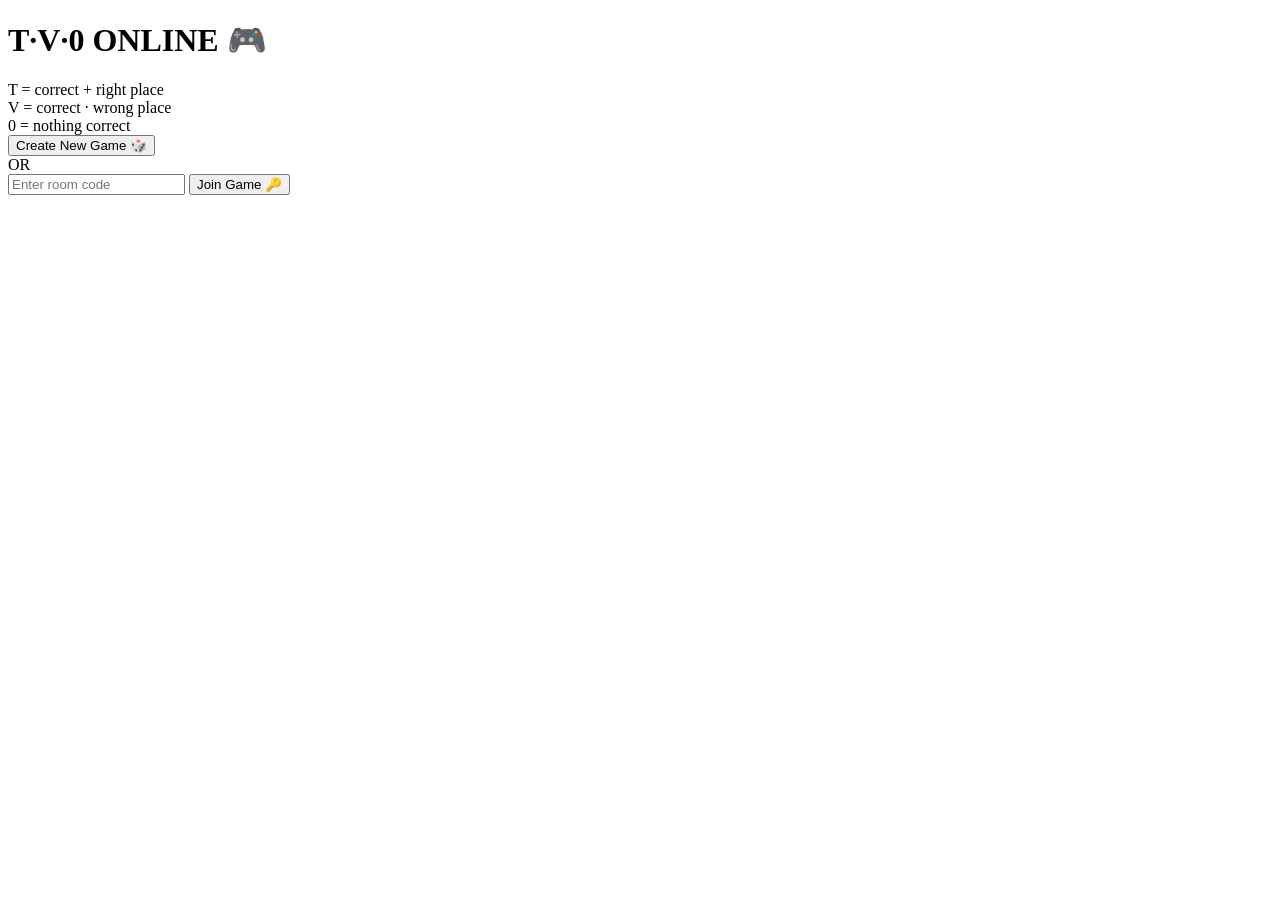
==== public/index.html @ e563bd6e "Describe what you changed, e.g., 'Fixed feedback display order'" ====
<!DOCTYPE html>
<html lang="en">
<head>
    <meta charset="UTF-8">
    <meta name="viewport" content="width=device-width, initial-scale=1.0, maximum-scale=1.0, user-scalable=no">
    <title>Taureau Vache</title>
    <link rel="icon" href="./images/logo.png" type="image/x-icon">
    <link rel="stylesheet" href="style.css">
</head>
<body>
    <div class="landing-page" id="landingPage">
        <h1>T·V·0 ONLINE 🎮</h1>
        <div class="badge-row">
            <div class="badge"><span class="tt">T</span> = correct + right place</div>
            <div class="badge"><span class="vv">V</span> = correct · wrong place</div>
            <div class="badge"><span class="z0">0</span> = nothing correct</div>
        </div>
        
        <div class="landing-buttons">
            <button id="createRoomBtn">Create New Game 🎲</button>
            <div class="or-divider">OR</div>
            <div class="join-section">
                <input type="text" id="roomCodeInput" placeholder="Enter room code" maxlength="6">
                <button id="joinRoomBtn">Join Game 🔑</button>
            </div>
        </div>
        
        <div id="landingError" class="error-message"></div>
    </div>

    <div class="game-page" id="gamePage" style="display: none;">
        <div class="game-wrapper">
            <div class="game-container">
                <div class="game-header">
                    <h1>VS FRIEND ⚔️</h1>
                    <div class="room-info" id="roomInfo"></div>
                    <div class="player-indicator" id="playerIndicator">Player <span id="playerNumber">1</span></div>
                </div>

                <!-- Secret Banner - Always visible at the top -->
                <div class="secret-banner" id="secretBanner" style="display: none;">
                    <div class="secret-label">🤫 Your secret:</div>
                    <div class="secret-number" id="mySecretDisplay">———</div>
                </div>

                <div class="badge-row">
                    <div class="badge"><span class="tt">T</span> = right place</div>
                    <div class="badge"><span class="vv">V</span> = wrong place</div>
                    <div class="badge"><span class="z0">0</span> = none correct</div>
                </div>

                <div id="secretSetup" class="secret-setup">
                    <h3>🔐 Set your secret number</h3>
                    <p>(3 digits, no leading zero, all unique)</p>
                    <div class="input-area">
                        <input type="text" id="secretInput" class="secret-input" placeholder="123" maxlength="3">
                        <button id="setSecretBtn">set</button>
                    </div>
                    <div id="secretError" class="error-message"></div>
                </div>

                <div id="gameArea" style="display: none; height: 100%; display: flex; flex-direction: column;">
                    <div class="turn-indicator" id="turnIndicator">Waiting for game to start...</div>

                    <div class="history-row">
                        <div class="panel">
                            <h2>🎯 My guesses</h2>
                            <div class="history-list" id="myGuesses"></div>
                        </div>
                        <div class="panel">
                            <h2>👤 Opponent's guesses</h2>
                            <div class="history-list" id="opponentGuesses"></div>
                        </div>
                    </div>

                    <!-- Guess Area -->
                    <div class="guess-section">
                        <div class="turn-message" id="turnMessage"></div>
                        <div class="input-area">
                            <input type="text" id="guessInput" class="guess-input" placeholder="123" maxlength="3" disabled>
                            <button id="guessBtn" disabled>guess</button>
                        </div>
                    </div>

                    <div id="gameError" class="error-message"></div>
                </div>
            </div>

            <div class="eliminator-panel">
                <h3>❌ digit eliminator</h3>
                <p>click digits NOT in opponent's secret</p>
                <div class="digit-grid" id="digitGrid"></div>
                <div class="eliminator-status">
                    <span id="eliminatedCount">0</span> digits eliminated
                </div>
                <button id="resetEliminatorBtn">reset</button>
            </div>
        </div>
    </div>

    <script src="/socket.io/socket.io.js"></script>
    <script src="game.js"></script>
</body>
</html>
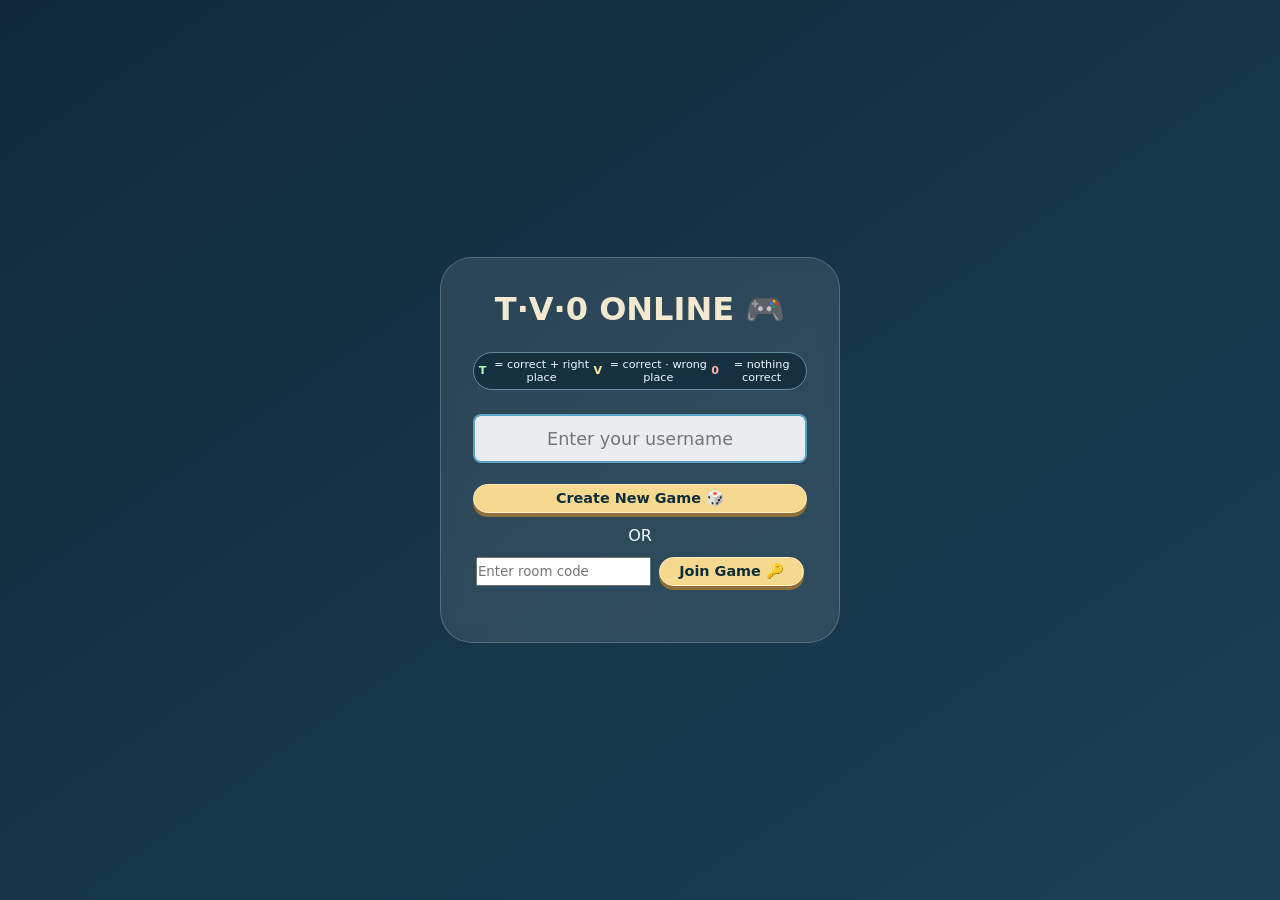
==== commit b58cd522: "feat: implement client-side game logic and UI for multiplayer number guessing" ====
--- a/public/index.html
+++ b/public/index.html
@@ -17,6 +17,7 @@
         </div>
         
         <div class="landing-buttons">
+            <input type="text" id="usernameInput" class="username-input" placeholder="Enter your username" maxlength="15">
             <button id="createRoomBtn">Create New Game 🎲</button>
             <div class="or-divider">OR</div>
             <div class="join-section">
@@ -32,9 +33,13 @@
         <div class="game-wrapper">
             <div class="game-container">
                 <div class="game-header">
-                    <h1>VS FRIEND ⚔️</h1>
+                    <div class="scoreboard-title">T·V·0</div>
                     <div class="room-info" id="roomInfo"></div>
-                    <div class="player-indicator" id="playerIndicator">Player <span id="playerNumber">1</span></div>
+                    <div class="scoreboard" id="scoreboard">
+                        <span id="player1Name" class="player-name">Player 1</span> (<span id="player1Score">0</span>)
+                        <span class="score-divider">-</span>
+                        <span id="player2Name" class="player-name">Player 2</span> (<span id="player2Score">0</span>)
+                    </div>
                 </div>
 
                 <!-- Secret Banner - Always visible at the top -->
@@ -76,9 +81,12 @@
                     <!-- Guess Area -->
                     <div class="guess-section">
                         <div class="turn-message" id="turnMessage"></div>
-                        <div class="input-area">
+                        <div class="input-area" id="guessInputArea">
                             <input type="text" id="guessInput" class="guess-input" placeholder="123" maxlength="3" disabled>
                             <button id="guessBtn" disabled>guess</button>
+                        </div>
+                        <div id="nextRoundArea" style="display: none; text-align: center;">
+                            <button id="nextRoundBtn">Next Round ⏭️</button>
                         </div>
                     </div>
 
@@ -98,6 +106,14 @@
         </div>
     </div>
 
+    <div id="winnerOverlay" class="winner-overlay" style="display: none;">
+        <div class="winner-content">
+            <h1 id="winnerText">Player Wins! 🏆</h1>
+            <p>First to reach 5 points</p>
+            <button id="playAgainBtn">Play Again</button>
+        </div>
+    </div>
+
     <script src="/socket.io/socket.io.js"></script>
     <script src="game.js"></script>
 </body>
--- a/public/style.css
+++ b/public/style.css
@@ -0,0 +1,530 @@
+* {
+    box-sizing: border-box;
+    margin: 0;
+    padding: 0;
+    font-family: 'Segoe UI', Roboto, system-ui, sans-serif;
+}
+
+body {
+    background: linear-gradient(145deg, #102a3c 0%, #1b3f54 100%);
+    min-height: 100vh;
+    display: flex;
+    justify-content: center;
+    align-items: center;
+    padding: 0.5rem;
+    overflow: hidden;
+}
+
+/* Landing Page */
+.landing-page {
+    background: rgba(255, 255, 255, 0.1);
+    backdrop-filter: blur(8px);
+    border-radius: 2rem;
+    padding: 2rem;
+    max-width: 400px;
+    width: 100%;
+    text-align: center;
+    border: 1px solid rgba(255,255,255,0.2);
+    color: #ecf9ff;
+}
+
+.landing-page h1 {
+    font-size: 2rem;
+    color: #f2e9d0;
+    margin-bottom: 1.5rem;
+}
+
+.landing-buttons {
+    display: flex;
+    flex-direction: column;
+    gap: 0.8rem;
+    margin-top: 1.5rem;
+}
+
+.join-section {
+    display: flex;
+    gap: 0.5rem;
+    justify-content: center;
+}
+
+/* Game Page - Single Screen Layout */
+.game-wrapper {
+    display: flex;
+    gap: 0.8rem;
+    max-width: 1000px;
+    width: 100%;
+    height: 98vh;
+    max-height: 800px;
+}
+
+.game-container {
+    background: rgba(255, 255, 255, 0.1);
+    backdrop-filter: blur(8px);
+    border-radius: 1.5rem;
+    padding: 1rem;
+    flex: 2;
+    border: 1px solid rgba(255,255,255,0.2);
+    display: flex;
+    flex-direction: column;
+    color: #ecf9ff;
+    height: 100%;
+}
+
+.game-header {
+    display: flex;
+    justify-content: space-between;
+    align-items: center;
+    margin-bottom: 0.5rem;
+    flex-wrap: wrap;
+    gap: 0.3rem;
+}
+
+.game-header h1 {
+    font-size: 1.3rem;
+    color: #f2e9d0;
+}
+
+.room-info, .player-indicator {
+    background: #0c2635;
+    padding: 0.3rem 0.8rem;
+    border-radius: 40px;
+    font-size: 0.8rem;
+    border: 1px solid #4b8ba5;
+}
+
+.player-indicator {
+    background: #1f5a4b;
+}
+
+/* Badge Row */
+.badge-row {
+    display: flex;
+    justify-content: space-around;
+    background: #0c2635b0;
+    border-radius: 2rem;
+    padding: 0.3rem;
+    margin-bottom: 0.5rem;
+    border: 1px solid #638a9f;
+    font-size: 0.7rem;
+}
+
+.badge {
+    display: flex;
+    align-items: center;
+    gap: 0.2rem;
+}
+
+.tt { color: #b3ffb0; font-weight: 700; }
+.vv { color: #ffe69b; font-weight: 700; }
+.z0 { color: #ffb0b0; font-weight: 700; }
+
+/* Secret Banner */
+.secret-banner {
+    background: #0a2a38;
+    border: 2px solid #f5cf8c;
+    border-radius: 3rem;
+    padding: 0.3rem 1rem;
+    margin-bottom: 0.5rem;
+    display: flex;
+    align-items: center;
+    justify-content: center;
+    gap: 0.5rem;
+    flex-wrap: wrap;
+    box-shadow: 0 4px 0 #1e4f62;
+}
+
+.secret-label {
+    font-size: 0.9rem;
+}
+
+.secret-number {
+    font-family: 'Courier New', monospace;
+    font-size: 1.5rem;
+    font-weight: 800;
+    background: #153e50;
+    padding: 0.1rem 1.5rem;
+    border-radius: 3rem;
+    letter-spacing: 4px;
+    color: #ffeab3;
+    border: 2px solid #9ecfeb;
+}
+
+/* Secret Setup */
+.secret-setup {
+    background: #0d3343;
+    border-radius: 2rem;
+    padding: 1rem;
+    text-align: center;
+    margin-bottom: 0.5rem;
+    border: 2px solid #3b87a3;
+}
+
+.secret-setup h3 {
+    color: #f5d98f;
+    margin-bottom: 0.3rem;
+    font-size: 1rem;
+}
+
+.secret-setup p {
+    font-size: 0.8rem;
+    margin-bottom: 0.5rem;
+}
+
+.secret-input {
+    background: #1b4757;
+    border: none;
+    border-bottom: 3px solid #5ba3c0;
+    font-size: 1.5rem;
+    width: 100px;
+    text-align: center;
+    color: #ddf2fd;
+    border-radius: 30px 30px 10px 10px;
+    padding: 0.2rem;
+    margin-right: 0.5rem;
+}
+
+/* Turn Indicator */
+.turn-indicator {
+    background: #0c3647;
+    border-radius: 2rem;
+    padding: 0.4rem;
+    text-align: center;
+    margin-bottom: 0.5rem;
+    font-size: 0.9rem;
+    border: 1px solid #4f95b0;
+}
+
+/* History Panels - Scrollable Area */
+.history-row {
+    display: flex;
+    gap: 0.5rem;
+    margin-bottom: 0.5rem;
+    flex: 1;
+    min-height: 0; /* Important for flex child scrolling */
+}
+
+.panel {
+    flex: 1;
+    background: #0f3546f0;
+    border-radius: 1.2rem;
+    padding: 0.5rem;
+    border: 1px solid #3d8aa8;
+    display: flex;
+    flex-direction: column;
+    min-height: 0; /* Important for flex child scrolling */
+}
+
+.panel h2 {
+    font-size: 0.8rem;
+    color: #d2ebff;
+    border-left: 3px solid #f5d98f;
+    padding-left: 0.5rem;
+    margin-bottom: 0.3rem;
+    flex-shrink: 0;
+}
+
+.history-list {
+    background: #0b2d3c;
+    border-radius: 1rem;
+    padding: 0.3rem;
+    overflow-y: auto;
+    flex: 1;
+    min-height: 0; /* Important for scrolling */
+    max-height: 250px;
+}
+
+/* Scrollbar styling */
+.history-list::-webkit-scrollbar {
+    width: 4px;
+}
+
+.history-list::-webkit-scrollbar-track {
+    background: #1d3f4e;
+    border-radius: 10px;
+}
+
+.history-list::-webkit-scrollbar-thumb {
+    background: #7ab3cc;
+    border-radius: 10px;
+}
+
+.guess-row {
+    display: flex;
+    align-items: center;
+    background: #1e3b48;
+    margin: 0.2rem 0;
+    padding: 0.2rem 0.5rem;
+    border-radius: 2rem;
+    font-size: 0.9rem;
+    border: 1px solid #47758b;
+    flex-shrink: 0;
+}
+
+.guess-number {
+    font-family: 'Courier New', monospace;
+    font-weight: 700;
+    background: #0b262f;
+    padding: 0.1rem 0.6rem;
+    border-radius: 2rem;
+    margin-right: 0.5rem;
+    font-size: 0.8rem;
+}
+
+.guess-feedback {
+    margin-left: auto;
+    font-size: 1.1rem;
+    letter-spacing: 3px;
+}
+
+.feedback-t { color: #a3f0a3; }
+.feedback-v { color: #ffdb8e; }
+.feedback-0 { color: #ffa2a2; }
+
+/* Guess Section */
+.guess-section {
+    background: #0f3d50;
+    border-radius: 2rem;
+    padding: 0.5rem;
+    margin-top: 0.3rem;
+    flex-shrink: 0;
+}
+
+.turn-message {
+    text-align: center;
+    color: #ffecb3;
+    margin-bottom: 0.3rem;
+    font-size: 0.8rem;
+}
+
+.input-area {
+    display: flex;
+    gap: 0.5rem;
+    justify-content: center;
+    flex-wrap: wrap;
+}
+
+.guess-input {
+    background: #1b4757;
+    border: none;
+    border-bottom: 3px solid #5ba3c0;
+    font-size: 1.5rem;
+    width: 100px;
+    text-align: center;
+    color: #ddf2fd;
+    border-radius: 30px 30px 10px 10px;
+    padding: 0.2rem;
+}
+
+button {
+    background: #f5d98f;
+    border: none;
+    padding: 0.3rem 1.2rem;
+    border-radius: 3rem;
+    font-size: 0.9rem;
+    font-weight: 600;
+    color: #102d3a;
+    cursor: pointer;
+    box-shadow: 0 4px 0 #8f6f3b;
+    transition: 0.07s;
+    border: 1px solid #ffeec2;
+}
+
+button:hover:not(:disabled) {
+    transform: translateY(-2px);
+    box-shadow: 0 6px 0 #8f6f3b;
+}
+
+button:active:not(:disabled) {
+    transform: translateY(2px);
+    box-shadow: 0 2px 0 #8f6f3b;
+}
+
+button:disabled {
+    opacity: 0.5;
+    cursor: not-allowed;
+}
+
+/* Eliminator Panel */
+.eliminator-panel {
+    background: rgba(12, 40, 55, 0.95);
+    backdrop-filter: blur(8px);
+    border-radius: 1.5rem;
+    padding: 1rem;
+    flex: 1;
+    min-width: 180px;
+    border: 1px solid #4b8ba5;
+    color: #ecf9ff;
+    display: flex;
+    flex-direction: column;
+    height: 100%;
+}
+
+.eliminator-panel h3 {
+    text-align: center;
+    color: #f5d98f;
+    margin-bottom: 0.3rem;
+    font-size: 1rem;
+}
+
+.eliminator-panel p {
+    font-size: 0.7rem;
+    text-align: center;
+    color: #b0d0e0;
+    margin-bottom: 0.5rem;
+}
+
+.digit-grid {
+    display: flex;
+    flex-wrap: wrap;
+    justify-content: center;
+    gap: 0.3rem;
+    margin: 0.5rem 0;
+}
+
+.digit-btn {
+    width: 35px;
+    height: 35px;
+    border-radius: 50%;
+    background: #1d5068;
+    border: 2px solid #7ab3cc;
+    color: white;
+    font-size: 1.2rem;
+    font-weight: 700;
+    cursor: pointer;
+    box-shadow: 0 4px 0 #0f3647;
+    display: flex;
+    align-items: center;
+    justify-content: center;
+}
+
+.digit-btn.eliminated {
+    background: #4a2f2f;
+    border-color: #b57c7c;
+    color: #a09b9b;
+    text-decoration: line-through;
+    box-shadow: 0 2px 0 #3d1e1e;
+    cursor: not-allowed;
+    opacity: 0.6;
+    transform: translateY(2px);
+}
+
+.digit-btn:not(.eliminated):hover {
+    transform: translateY(-2px);
+    box-shadow: 0 6px 0 #0f3647;
+}
+
+.eliminator-status {
+    background: #0d3141;
+    border-radius: 2rem;
+    padding: 0.3rem;
+    text-align: center;
+    margin-top: auto;
+    border: 1px solid #569bb8;
+    font-size: 0.8rem;
+    margin-bottom: 0.5rem;
+}
+
+.error-message {
+    color: #ffbaba;
+    text-align: center;
+    margin-top: 0.3rem;
+    min-height: 1.2rem;
+    font-size: 0.8rem;
+}
+
+#resetEliminatorBtn {
+    margin-top: 0.3rem;
+    background: #66879b;
+    box-shadow: 0 3px 0 #3a5663;
+    padding: 0.3rem;
+    font-size: 0.8rem;
+}
+
+/* Username input */
+.username-input {
+    background: rgba(255, 255, 255, 0.9);
+    border: 2px solid #5ba3c0;
+    border-radius: 8px;
+    padding: 0.8rem;
+    font-size: 1.1rem;
+    text-align: center;
+    color: #0b2d3c;
+    margin-bottom: 0.5rem;
+    width: 100%;
+}
+
+/* Scoreboard */
+.scoreboard-title {
+    font-size: 1.3rem;
+    font-weight: bold;
+    color: #f2e9d0;
+}
+
+.scoreboard {
+    background: #1f5a4b;
+    padding: 0.4rem 1rem;
+    border-radius: 40px;
+    font-size: 0.9rem;
+    border: 1px solid #4b8ba5;
+    display: flex;
+    align-items: center;
+    gap: 0.5rem;
+    font-weight: 600;
+}
+
+.player-name {
+    color: #f5d98f;
+}
+
+.score-divider {
+    color: #a0c4d6;
+    margin: 0 0.3rem;
+}
+
+/* Winner Overlay */
+.winner-overlay {
+    position: fixed;
+    top: 0;
+    left: 0;
+    width: 100%;
+    height: 100%;
+    background: rgba(10, 42, 56, 0.95);
+    backdrop-filter: blur(10px);
+    z-index: 1000;
+    display: flex;
+    justify-content: center;
+    align-items: center;
+}
+
+.winner-content {
+    background: linear-gradient(135deg, #1b4757, #102a3c);
+    padding: 3rem;
+    border-radius: 2rem;
+    border: 2px solid #f5d98f;
+    text-align: center;
+    box-shadow: 0 10px 30px rgba(0,0,0,0.5);
+    animation: popIn 0.5s cubic-bezier(0.175, 0.885, 0.32, 1.275);
+}
+
+.winner-content h1 {
+    font-size: 2.5rem;
+    color: #f5d98f;
+    margin-bottom: 1rem;
+    text-shadow: 0 2px 4px rgba(0,0,0,0.3);
+}
+
+.winner-content p {
+    color: #ddf2fd;
+    font-size: 1.2rem;
+    margin-bottom: 2rem;
+}
+
+.winner-content button {
+    font-size: 1.2rem;
+    padding: 0.8rem 2rem;
+}
+
+@keyframes popIn {
+    0% { transform: scale(0.8); opacity: 0; }
+    100% { transform: scale(1); opacity: 1; }
+}
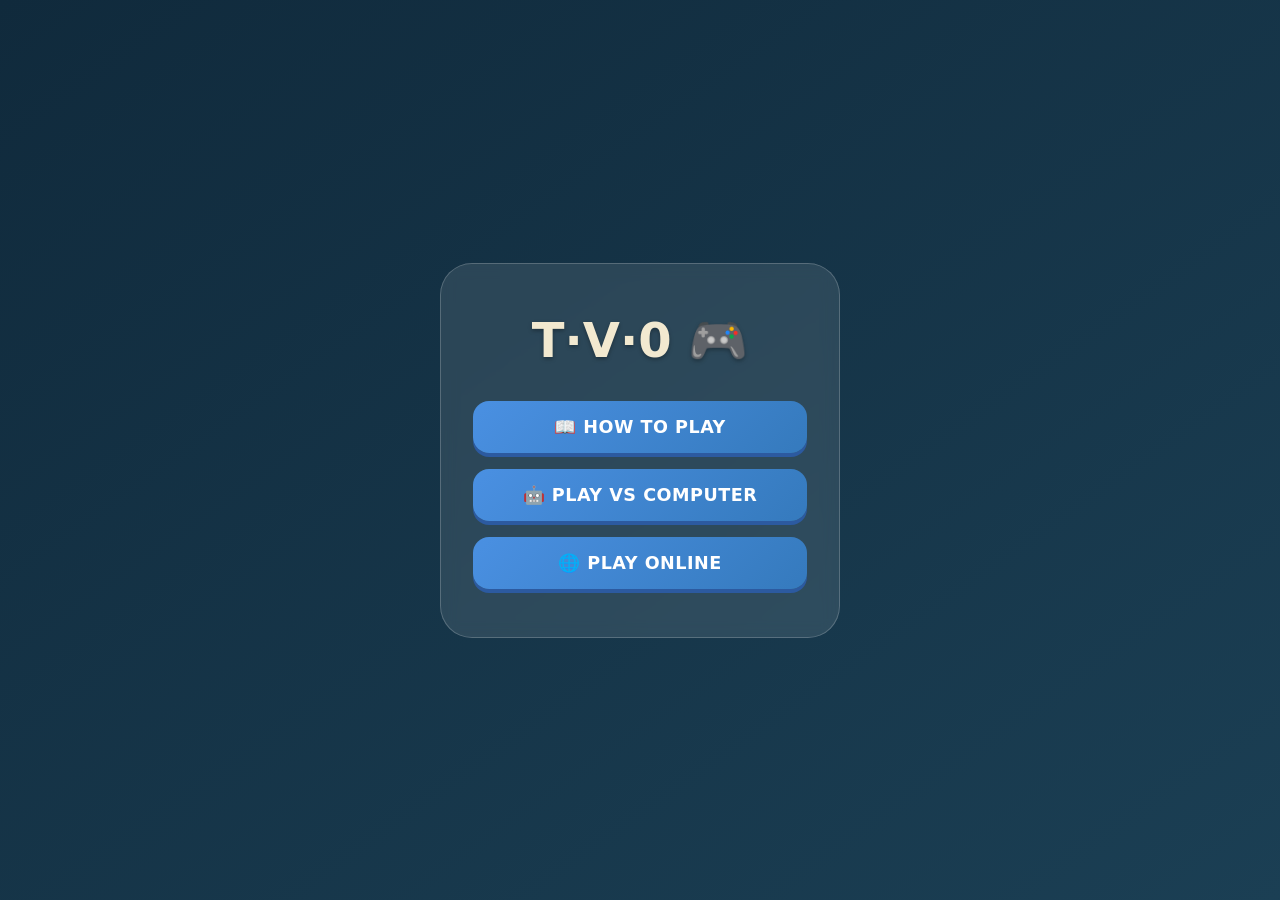
==== commit 1c6d7d3a: "feat: implement core game logic and UI for single-player and online modes" ====
--- a/public/index.html
+++ b/public/index.html
@@ -8,13 +8,34 @@
     <link rel="stylesheet" href="style.css">
 </head>
 <body>
-    <div class="landing-page" id="landingPage">
-        <h1>T·V·0 ONLINE 🎮</h1>
-        <div class="badge-row">
-            <div class="badge"><span class="tt">T</span> = correct + right place</div>
-            <div class="badge"><span class="vv">V</span> = correct · wrong place</div>
-            <div class="badge"><span class="z0">0</span> = nothing correct</div>
+    <!-- Home Page -->
+    <div class="home-page" id="homePage">
+        <h1>T·V·0 🎮</h1>
+        <div class="home-buttons">
+            <button id="howToPlayBtn" class="home-btn primary-btn">📖 How to Play</button>
+            <button id="playComputerBtn" class="home-btn primary-btn">🤖 Play vs Computer</button>
+            <button id="playOnlineBtn" class="home-btn primary-btn">🌐 Play Online</button>
         </div>
+    </div>
+
+    <!-- Instructions Modal -->
+    <div id="instructionsModal" class="modal-overlay" style="display: none;">
+        <div class="modal-content">
+            <h2>How to Play T·V·0</h2>
+            <p>Guess the opponent's secret 3-digit number. The number has <strong>no leading zero</strong> and <strong>all digits are unique</strong>.</p>
+            <div class="badge-row modal-badges">
+                <div class="badge"><span class="tt">T</span> = right digit, right place</div>
+                <div class="badge"><span class="vv">V</span> = right digit, wrong place</div>
+                <div class="badge"><span class="z0">0</span> = none of the digits are correct</div>
+            </div>
+            <p>Use the digit eliminator to keep track of digits you know are not in the secret.</p>
+            <button id="closeInstructionsBtn" class="close-btn">Got it! 👍</button>
+        </div>
+    </div>
+
+    <div class="landing-page" id="landingPage" style="display: none;">
+        <button id="backToHomeBtn" class="back-btn">← Back to Home</button>
+        <h1>T·V·0 ONLINE 🌐</h1>
         
         <div class="landing-buttons">
             <input type="text" id="usernameInput" class="username-input" placeholder="Enter your username" maxlength="15">
@@ -33,16 +54,25 @@
         <div class="game-wrapper">
             <div class="game-container">
                 <div class="game-header">
+                    <button id="quitGameBtn" class="quit-btn" title="Quit to Home">🚪</button>
                     <div class="scoreboard-title">T·V·0</div>
                     <div class="room-info" id="roomInfo"></div>
                     <div class="scoreboard" id="scoreboard">
-                        <span id="player1Name" class="player-name">Player 1</span> (<span id="player1Score">0</span>)
+                        <div class="player-container" id="p1Container">
+                            <img id="player1Avatar" class="avatar" src="" style="display: none;" />
+                            <span id="player1Name" class="player-name">Player 1</span> (<span id="player1Score">0</span>)
+                            <div id="player1Thinking" class="thinking-emote" style="display:none;">💬</div>
+                        </div>
                         <span class="score-divider">-</span>
-                        <span id="player2Name" class="player-name">Player 2</span> (<span id="player2Score">0</span>)
+                        <div class="player-container" id="p2Container">
+                            <span id="player2Name" class="player-name">Player 2</span> (<span id="player2Score">0</span>)
+                            <img id="player2Avatar" class="avatar" src="" style="display: none; margin-left: 5px; margin-right: 0;" />
+                            <div id="player2Thinking" class="thinking-emote" style="display:none;">💬</div>
+                        </div>
                     </div>
                 </div>
 
-                <!-- Secret Banner - Always visible at the top -->
+                <!-- Secret Banner -->
                 <div class="secret-banner" id="secretBanner" style="display: none;">
                     <div class="secret-label">🤫 Your secret:</div>
                     <div class="secret-number" id="mySecretDisplay">———</div>
@@ -66,13 +96,17 @@
 
                 <div id="gameArea" style="display: none; height: 100%; display: flex; flex-direction: column;">
                     <div class="turn-indicator" id="turnIndicator">Waiting for game to start...</div>
+                    
+                    <div class="timer-wrapper" id="timerWrapper" style="display: none;">
+                        <div class="timer-bar" id="timerBar"></div>
+                    </div>
 
                     <div class="history-row">
                         <div class="panel">
                             <h2>🎯 My guesses</h2>
                             <div class="history-list" id="myGuesses"></div>
                         </div>
-                        <div class="panel">
+                        <div class="panel" id="opponentGuessesPanel">
                             <h2>👤 Opponent's guesses</h2>
                             <div class="history-list" id="opponentGuesses"></div>
                         </div>
--- a/public/style.css
+++ b/public/style.css
@@ -15,6 +15,142 @@
     overflow: hidden;
 }
 
+/* Home Page */
+.home-page {
+    background: rgba(255, 255, 255, 0.1);
+    backdrop-filter: blur(8px);
+    border-radius: 2rem;
+    padding: 3rem 2rem;
+    max-width: 400px;
+    width: 100%;
+    text-align: center;
+    border: 1px solid rgba(255,255,255,0.2);
+    color: #ecf9ff;
+}
+
+.home-page h1 {
+    font-size: 3rem;
+    color: #f2e9d0;
+    margin-bottom: 2rem;
+    text-shadow: 0 2px 4px rgba(0,0,0,0.3);
+}
+
+.home-buttons {
+    display: flex;
+    flex-direction: column;
+    gap: 1rem;
+}
+
+.home-btn {
+    background: linear-gradient(135deg, #4a90e2, #357abd);
+    border: none;
+    border-radius: 1rem;
+    padding: 1rem 2rem;
+    font-size: 1.1rem;
+    font-weight: 600;
+    color: white;
+    cursor: pointer;
+    transition: all 0.3s ease;
+    box-shadow: 0 4px 0 #2c5aa0;
+    text-transform: uppercase;
+    letter-spacing: 0.5px;
+}
+
+.home-btn:hover {
+    transform: translateY(-2px);
+    box-shadow: 0 6px 0 #2c5aa0;
+    background: linear-gradient(135deg, #5ba0f2, #4286cd);
+}
+
+.home-btn:active {
+    transform: translateY(2px);
+    box-shadow: 0 2px 0 #2c5aa0;
+}
+
+/* Modal Styles */
+.modal-overlay {
+    position: fixed;
+    top: 0;
+    left: 0;
+    width: 100%;
+    height: 100%;
+    background: rgba(10, 42, 56, 0.9);
+    backdrop-filter: blur(5px);
+    z-index: 1000;
+    display: flex;
+    justify-content: center;
+    align-items: center;
+}
+
+.modal-content {
+    background: linear-gradient(135deg, #1b4757, #102a3c);
+    border-radius: 2rem;
+    padding: 2rem;
+    max-width: 500px;
+    width: 90%;
+    border: 2px solid #4b8ba5;
+    color: #ecf9ff;
+    text-align: center;
+    box-shadow: 0 10px 30px rgba(0,0,0,0.3);
+}
+
+.modal-content h2 {
+    color: #f2e9d0;
+    margin-bottom: 1rem;
+    font-size: 1.8rem;
+}
+
+.modal-content p {
+    margin-bottom: 1.5rem;
+    line-height: 1.6;
+}
+
+.modal-badges {
+    margin-bottom: 2rem;
+}
+
+.close-btn {
+    background: linear-gradient(135deg, #e74c3c, #c0392b);
+    border: none;
+    border-radius: 1rem;
+    padding: 0.8rem 2rem;
+    font-size: 1rem;
+    font-weight: 600;
+    color: white;
+    cursor: pointer;
+    transition: all 0.3s ease;
+    box-shadow: 0 4px 0 #a93226;
+}
+
+.close-btn:hover {
+    transform: translateY(-2px);
+    box-shadow: 0 6px 0 #a93226;
+    background: linear-gradient(135deg, #ec7063, #e74c3c);
+}
+
+.close-btn:active {
+    transform: translateY(2px);
+    box-shadow: 0 2px 0 #a93226;
+}
+
+.back-btn {
+    background: rgba(255, 255, 255, 0.1);
+    border: 1px solid rgba(255,255,255,0.3);
+    border-radius: 1rem;
+    padding: 0.5rem 1rem;
+    font-size: 0.9rem;
+    color: #ecf9ff;
+    cursor: pointer;
+    transition: all 0.3s ease;
+    margin-bottom: 1rem;
+    align-self: flex-start;
+}
+
+.back-btn:hover {
+    background: rgba(255, 255, 255, 0.2);
+    transform: translateY(-1px);
+}
+
 /* Landing Page */
 .landing-page {
     background: rgba(255, 255, 255, 0.1);
@@ -45,6 +181,14 @@
     display: flex;
     gap: 0.5rem;
     justify-content: center;
+}
+
+.or-divider {
+    color: #a0c4d6;
+    font-weight: 600;
+    text-transform: uppercase;
+    font-size: 0.8rem;
+    margin: 0.5rem 0;
 }
 
 /* Game Page - Single Screen Layout */
@@ -528,3 +672,78 @@
     0% { transform: scale(0.8); opacity: 0; }
     100% { transform: scale(1); opacity: 1; }
 }
+
+/* ----- AVATARS & EMOTES ----- */
+.scoreboard {
+    padding: 0.4rem 0.6rem;
+}
+.player-container {
+    display: flex;
+    align-items: center;
+    position: relative;
+}
+.avatar {
+    width: 28px;
+    height: 28px;
+    border-radius: 50%;
+    background: #1b4757;
+    border: 2px solid #5ba3c0;
+    margin-right: 5px;
+    transition: box-shadow 0.3s ease;
+}
+.avatar.active-turn {
+    box-shadow: 0 0 10px #f5d98f;
+    border-color: #f5d98f;
+}
+.thinking-emote {
+    position: absolute;
+    top: -12px;
+    right: -10px;
+    background: #fff;
+    border-radius: 50%;
+    font-size: 0.8rem;
+    padding: 2px 4px;
+    box-shadow: 0 2px 4px rgba(0,0,0,0.3);
+    animation: bounce 0.5s infinite alternate;
+    z-index: 10;
+}
+@keyframes bounce {
+    from { transform: translateY(0); }
+    to { transform: translateY(-4px); }
+}
+
+/* ----- TIMER ----- */
+.timer-wrapper {
+    width: 100%;
+    height: 6px;
+    background: #0b2d3c;
+    border-radius: 3px;
+    margin: 0.2rem 0 0.5rem 0;
+    overflow: hidden;
+    border: 1px solid #4f95b0;
+}
+.timer-bar {
+    height: 100%;
+    width: 100%;
+    background: linear-gradient(90deg, #66bb6a, #e53935);
+    transform-origin: left;
+}
+.timer-active {
+    animation: shrink linear forwards;
+}
+@keyframes shrink {
+    0% { transform: scaleX(1); }
+    100% { transform: scaleX(0); }
+}
+
+/* ----- ERROR SHAKE ----- */
+@keyframes shake {
+    0% { transform: translateX(0); }
+    25% { transform: translateX(-4px); }
+    50% { transform: translateX(4px); }
+    75% { transform: translateX(-4px); }
+    100% { transform: translateX(0); }
+}
+.shake {
+    animation: shake 0.3s forwards;
+}
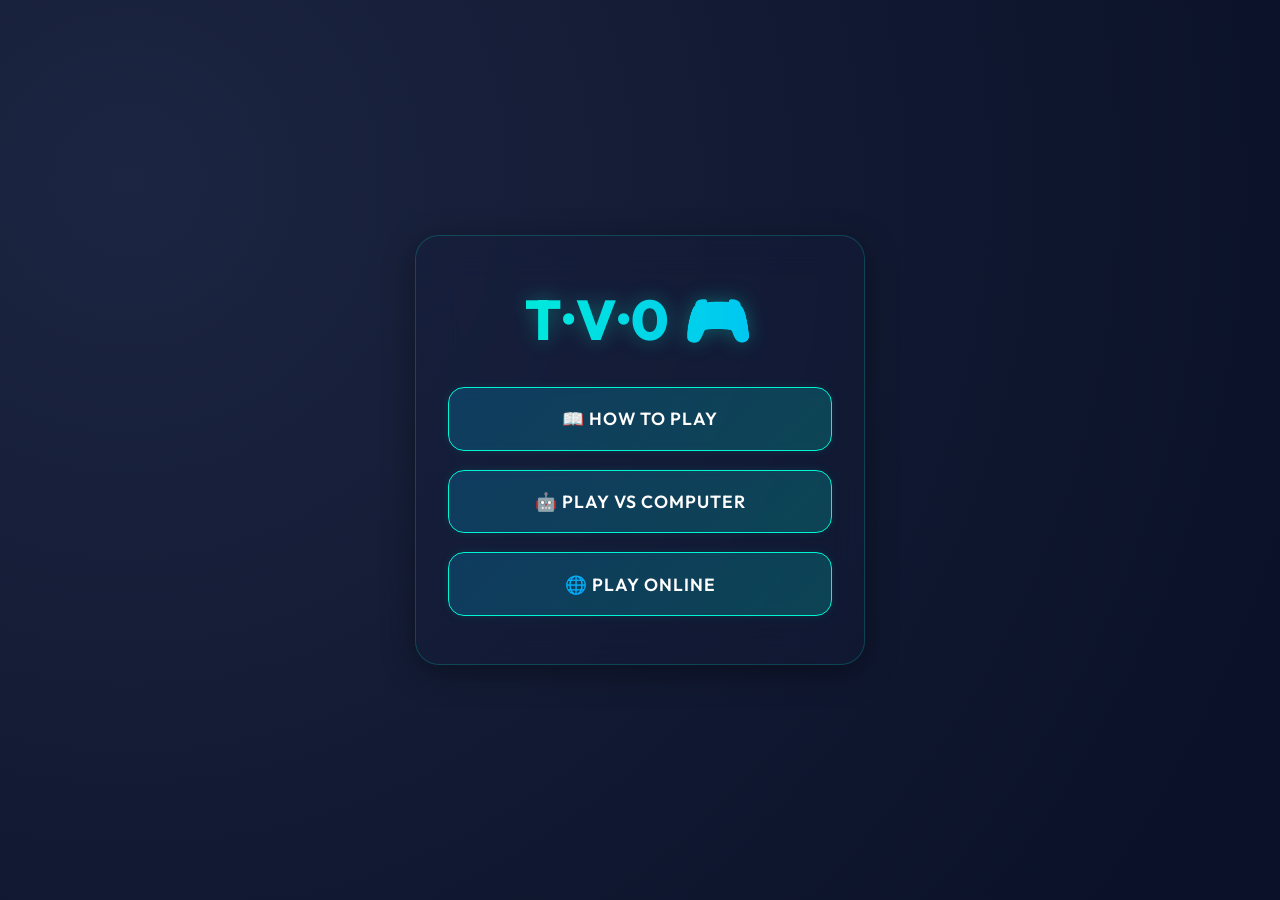
==== commit c94f9974: "feat: implement frontend UI and game logic for online-tv0-game" ====
--- a/public/index.html
+++ b/public/index.html
@@ -5,11 +5,12 @@
     <meta name="viewport" content="width=device-width, initial-scale=1.0, maximum-scale=1.0, user-scalable=no">
     <title>Taureau Vache</title>
     <link rel="icon" href="./images/logo.png" type="image/x-icon">
+    <link href="https://fonts.googleapis.com/css2?family=Outfit:wght@300;400;600;700;800&display=swap" rel="stylesheet">
     <link rel="stylesheet" href="style.css">
 </head>
 <body>
     <!-- Home Page -->
-    <div class="home-page" id="homePage">
+    <div class="home-page glass-panel" id="homePage">
         <h1>T·V·0 🎮</h1>
         <div class="home-buttons">
             <button id="howToPlayBtn" class="home-btn primary-btn">📖 How to Play</button>
@@ -33,122 +34,6 @@
         </div>
     </div>
 
-    <div class="landing-page" id="landingPage" style="display: none;">
-        <button id="backToHomeBtn" class="back-btn">← Back to Home</button>
-        <h1>T·V·0 ONLINE 🌐</h1>
-        
-        <div class="landing-buttons">
-            <input type="text" id="usernameInput" class="username-input" placeholder="Enter your username" maxlength="15">
-            <button id="createRoomBtn">Create New Game 🎲</button>
-            <div class="or-divider">OR</div>
-            <div class="join-section">
-                <input type="text" id="roomCodeInput" placeholder="Enter room code" maxlength="6">
-                <button id="joinRoomBtn">Join Game 🔑</button>
-            </div>
-        </div>
-        
-        <div id="landingError" class="error-message"></div>
-    </div>
-
-    <div class="game-page" id="gamePage" style="display: none;">
-        <div class="game-wrapper">
-            <div class="game-container">
-                <div class="game-header">
-                    <button id="quitGameBtn" class="quit-btn" title="Quit to Home">🚪</button>
-                    <div class="scoreboard-title">T·V·0</div>
-                    <div class="room-info" id="roomInfo"></div>
-                    <div class="scoreboard" id="scoreboard">
-                        <div class="player-container" id="p1Container">
-                            <img id="player1Avatar" class="avatar" src="" style="display: none;" />
-                            <span id="player1Name" class="player-name">Player 1</span> (<span id="player1Score">0</span>)
-                            <div id="player1Thinking" class="thinking-emote" style="display:none;">💬</div>
-                        </div>
-                        <span class="score-divider">-</span>
-                        <div class="player-container" id="p2Container">
-                            <span id="player2Name" class="player-name">Player 2</span> (<span id="player2Score">0</span>)
-                            <img id="player2Avatar" class="avatar" src="" style="display: none; margin-left: 5px; margin-right: 0;" />
-                            <div id="player2Thinking" class="thinking-emote" style="display:none;">💬</div>
-                        </div>
-                    </div>
-                </div>
-
-                <!-- Secret Banner -->
-                <div class="secret-banner" id="secretBanner" style="display: none;">
-                    <div class="secret-label">🤫 Your secret:</div>
-                    <div class="secret-number" id="mySecretDisplay">———</div>
-                </div>
-
-                <div class="badge-row">
-                    <div class="badge"><span class="tt">T</span> = right place</div>
-                    <div class="badge"><span class="vv">V</span> = wrong place</div>
-                    <div class="badge"><span class="z0">0</span> = none correct</div>
-                </div>
-
-                <div id="secretSetup" class="secret-setup">
-                    <h3>🔐 Set your secret number</h3>
-                    <p>(3 digits, no leading zero, all unique)</p>
-                    <div class="input-area">
-                        <input type="text" id="secretInput" class="secret-input" placeholder="123" maxlength="3">
-                        <button id="setSecretBtn">set</button>
-                    </div>
-                    <div id="secretError" class="error-message"></div>
-                </div>
-
-                <div id="gameArea" style="display: none; height: 100%; display: flex; flex-direction: column;">
-                    <div class="turn-indicator" id="turnIndicator">Waiting for game to start...</div>
-                    
-                    <div class="timer-wrapper" id="timerWrapper" style="display: none;">
-                        <div class="timer-bar" id="timerBar"></div>
-                    </div>
-
-                    <div class="history-row">
-                        <div class="panel">
-                            <h2>🎯 My guesses</h2>
-                            <div class="history-list" id="myGuesses"></div>
-                        </div>
-                        <div class="panel" id="opponentGuessesPanel">
-                            <h2>👤 Opponent's guesses</h2>
-                            <div class="history-list" id="opponentGuesses"></div>
-                        </div>
-                    </div>
-
-                    <!-- Guess Area -->
-                    <div class="guess-section">
-                        <div class="turn-message" id="turnMessage"></div>
-                        <div class="input-area" id="guessInputArea">
-                            <input type="text" id="guessInput" class="guess-input" placeholder="123" maxlength="3" disabled>
-                            <button id="guessBtn" disabled>guess</button>
-                        </div>
-                        <div id="nextRoundArea" style="display: none; text-align: center;">
-                            <button id="nextRoundBtn">Next Round ⏭️</button>
-                        </div>
-                    </div>
-
-                    <div id="gameError" class="error-message"></div>
-                </div>
-            </div>
-
-            <div class="eliminator-panel">
-                <h3>❌ digit eliminator</h3>
-                <p>click digits NOT in opponent's secret</p>
-                <div class="digit-grid" id="digitGrid"></div>
-                <div class="eliminator-status">
-                    <span id="eliminatedCount">0</span> digits eliminated
-                </div>
-                <button id="resetEliminatorBtn">reset</button>
-            </div>
-        </div>
-    </div>
-
-    <div id="winnerOverlay" class="winner-overlay" style="display: none;">
-        <div class="winner-content">
-            <h1 id="winnerText">Player Wins! 🏆</h1>
-            <p>First to reach 5 points</p>
-            <button id="playAgainBtn">Play Again</button>
-        </div>
-    </div>
-
-    <script src="/socket.io/socket.io.js"></script>
-    <script src="game.js"></script>
+    <script src="home.js"></script>
 </body>
 </html>
--- a/public/style.css
+++ b/public/style.css
@@ -1,70 +1,114 @@
+:root {
+    --bg-dark: #070b19;
+    --bg-gradient: radial-gradient(circle at 10% 20%, #1c2541 0%, #0a1128 90%);
+    
+    /* Glassmorphism */
+    --glass-bg: rgba(20, 30, 60, 0.25);
+    --glass-border: rgba(0, 245, 212, 0.2);
+    --glass-blur: blur(20px);
+    --glass-shadow: 0 8px 32px 0 rgba(0, 0, 0, 0.37);
+    
+    /* Neons & Accents */
+    --neon-cyan: #00f5d4;
+    --neon-blue: #00bbf9;
+    --neon-gold: #fee440;
+    --deep-gold: #fca311;
+    --neon-red: #f15bb5;
+    --neon-green: #9b5de5;
+
+    /* Text */
+    --text-main: #ffffff;
+    --text-muted: #8d99ae;
+    
+    /* Panels */
+    --panel-bg: rgba(10, 15, 30, 0.5);
+    --panel-border: rgba(0, 245, 212, 0.3);
+    
+    --font-main: 'Outfit', sans-serif;
+}
+
 * {
     box-sizing: border-box;
     margin: 0;
     padding: 0;
-    font-family: 'Segoe UI', Roboto, system-ui, sans-serif;
+    font-family: var(--font-main);
 }
 
 body {
-    background: linear-gradient(145deg, #102a3c 0%, #1b3f54 100%);
+    background: var(--bg-dark);
+    background-image: var(--bg-gradient);
     min-height: 100vh;
     display: flex;
     justify-content: center;
     align-items: center;
     padding: 0.5rem;
     overflow: hidden;
+    color: var(--text-main);
+}
+
+/* Base Glassmorphism Class */
+.glass-panel {
+    background: var(--glass-bg);
+    backdrop-filter: var(--glass-blur);
+    -webkit-backdrop-filter: var(--glass-blur);
+    border: 1px solid var(--glass-border);
+    border-radius: 24px;
+    box-shadow: var(--glass-shadow);
+    color: var(--text-main);
 }
 
 /* Home Page */
 .home-page {
-    background: rgba(255, 255, 255, 0.1);
-    backdrop-filter: blur(8px);
-    border-radius: 2rem;
     padding: 3rem 2rem;
-    max-width: 400px;
+    max-width: 450px;
     width: 100%;
     text-align: center;
-    border: 1px solid rgba(255,255,255,0.2);
-    color: #ecf9ff;
 }
 
 .home-page h1 {
-    font-size: 3rem;
-    color: #f2e9d0;
+    font-size: 3.5rem;
+    font-weight: 800;
+    background: linear-gradient(to right, var(--neon-cyan), var(--neon-blue));
+    -webkit-background-clip: text;
+    background-clip: text;
+    -webkit-text-fill-color: transparent;
     margin-bottom: 2rem;
-    text-shadow: 0 2px 4px rgba(0,0,0,0.3);
+    letter-spacing: 2px;
+    filter: drop-shadow(0 0 10px rgba(0, 245, 212, 0.3));
 }
 
 .home-buttons {
     display: flex;
     flex-direction: column;
-    gap: 1rem;
+    gap: 1.2rem;
 }
 
 .home-btn {
-    background: linear-gradient(135deg, #4a90e2, #357abd);
-    border: none;
-    border-radius: 1rem;
-    padding: 1rem 2rem;
+    background: linear-gradient(135deg, rgba(0, 187, 249, 0.2), rgba(0, 245, 212, 0.2));
+    border: 1px solid var(--neon-cyan);
+    border-radius: 16px;
+    padding: 1.2rem 2rem;
     font-size: 1.1rem;
     font-weight: 600;
-    color: white;
+    color: var(--text-main);
     cursor: pointer;
-    transition: all 0.3s ease;
-    box-shadow: 0 4px 0 #2c5aa0;
+    transition: all 0.3s cubic-bezier(0.25, 0.8, 0.25, 1);
     text-transform: uppercase;
-    letter-spacing: 0.5px;
+    letter-spacing: 1px;
+    backdrop-filter: blur(5px);
+    box-shadow: 0 0 10px rgba(0, 245, 212, 0.1);
 }
 
 .home-btn:hover {
-    transform: translateY(-2px);
-    box-shadow: 0 6px 0 #2c5aa0;
-    background: linear-gradient(135deg, #5ba0f2, #4286cd);
+    transform: translateY(-3px);
+    box-shadow: 0 8px 20px rgba(0, 245, 212, 0.3);
+    background: linear-gradient(135deg, rgba(0, 187, 249, 0.4), rgba(0, 245, 212, 0.4));
+    border-color: #fff;
 }
 
 .home-btn:active {
-    transform: translateY(2px);
-    box-shadow: 0 2px 0 #2c5aa0;
+    transform: translateY(1px);
+    box-shadow: 0 2px 10px rgba(0, 245, 212, 0.2);
 }
 
 /* Modal Styles */
@@ -74,8 +118,8 @@
     left: 0;
     width: 100%;
     height: 100%;
-    background: rgba(10, 42, 56, 0.9);
-    backdrop-filter: blur(5px);
+    background: rgba(0, 0, 0, 0.6);
+    backdrop-filter: blur(10px);
     z-index: 1000;
     display: flex;
     justify-content: center;
@@ -83,26 +127,33 @@
 }
 
 .modal-content {
-    background: linear-gradient(135deg, #1b4757, #102a3c);
-    border-radius: 2rem;
-    padding: 2rem;
+    background: rgba(10, 17, 40, 0.85);
+    border-radius: 24px;
+    padding: 2.5rem;
     max-width: 500px;
     width: 90%;
-    border: 2px solid #4b8ba5;
-    color: #ecf9ff;
-    text-align: center;
-    box-shadow: 0 10px 30px rgba(0,0,0,0.3);
+    border: 1px solid var(--neon-cyan);
+    text-align: center;
+    box-shadow: 0 0 40px rgba(0, 245, 212, 0.2);
+    animation: slideUp 0.4s ease-out;
+}
+
+@keyframes slideUp {
+    from { transform: translateY(30px); opacity: 0; }
+    to { transform: translateY(0); opacity: 1; }
 }
 
 .modal-content h2 {
-    color: #f2e9d0;
-    margin-bottom: 1rem;
-    font-size: 1.8rem;
+    color: var(--neon-gold);
+    margin-bottom: 1.5rem;
+    font-size: 2rem;
+    font-weight: 700;
 }
 
 .modal-content p {
     margin-bottom: 1.5rem;
     line-height: 1.6;
+    color: var(--text-muted);
 }
 
 .modal-badges {
@@ -110,530 +161,755 @@
 }
 
 .close-btn {
-    background: linear-gradient(135deg, #e74c3c, #c0392b);
+    background: linear-gradient(135deg, #ff4d6d, #c9184a);
     border: none;
-    border-radius: 1rem;
-    padding: 0.8rem 2rem;
-    font-size: 1rem;
+    border-radius: 12px;
+    padding: 1rem 2.5rem;
+    font-size: 1.1rem;
     font-weight: 600;
     color: white;
     cursor: pointer;
     transition: all 0.3s ease;
-    box-shadow: 0 4px 0 #a93226;
+    box-shadow: 0 4px 15px rgba(201, 24, 74, 0.4);
 }
 
 .close-btn:hover {
     transform: translateY(-2px);
-    box-shadow: 0 6px 0 #a93226;
-    background: linear-gradient(135deg, #ec7063, #e74c3c);
-}
-
-.close-btn:active {
-    transform: translateY(2px);
-    box-shadow: 0 2px 0 #a93226;
-}
-
+    box-shadow: 0 6px 20px rgba(201, 24, 74, 0.6);
+}
+
+/* Back Button */
 .back-btn {
-    background: rgba(255, 255, 255, 0.1);
-    border: 1px solid rgba(255,255,255,0.3);
-    border-radius: 1rem;
-    padding: 0.5rem 1rem;
+    background: transparent;
+    border: 1px solid var(--glass-border);
+    border-radius: 12px;
+    padding: 0.6rem 1.2rem;
     font-size: 0.9rem;
-    color: #ecf9ff;
+    color: var(--text-muted);
     cursor: pointer;
     transition: all 0.3s ease;
-    margin-bottom: 1rem;
+    margin-bottom: 1.5rem;
     align-self: flex-start;
+    display: flex;
+    align-items: center;
+    gap: 0.5rem;
 }
 
 .back-btn:hover {
-    background: rgba(255, 255, 255, 0.2);
-    transform: translateY(-1px);
+    background: rgba(255, 255, 255, 0.1);
+    color: var(--text-main);
+    border-color: var(--text-muted);
 }
 
 /* Landing Page */
 .landing-page {
-    background: rgba(255, 255, 255, 0.1);
-    backdrop-filter: blur(8px);
-    border-radius: 2rem;
-    padding: 2rem;
-    max-width: 400px;
+    padding: 2.5rem 2rem;
+    max-width: 450px;
     width: 100%;
     text-align: center;
-    border: 1px solid rgba(255,255,255,0.2);
-    color: #ecf9ff;
 }
 
 .landing-page h1 {
-    font-size: 2rem;
-    color: #f2e9d0;
-    margin-bottom: 1.5rem;
+    font-size: 2.5rem;
+    font-weight: 800;
+    color: var(--text-main);
+    margin-bottom: 2rem;
+    text-shadow: 0 0 10px rgba(255, 255, 255, 0.2);
 }
 
 .landing-buttons {
     display: flex;
     flex-direction: column;
+    gap: 1rem;
+}
+
+.timer-setup {
+    display: flex;
+    align-items: center;
+    justify-content: center;
+    gap: 1rem;
+    margin-bottom: 0.8rem;
+}
+
+.timer-setup label {
+    font-size: 0.9rem;
+    color: var(--text-muted);
+    font-weight: 500;
+}
+
+.timer-select {
+    background: rgba(0, 0, 0, 0.3);
+    color: var(--neon-cyan);
+    border: 1px solid var(--glass-border);
+    border-radius: 8px;
+    padding: 0.5rem 1rem;
+    font-size: 1rem;
+    cursor: pointer;
+    outline: none;
+    font-family: var(--font-main);
+    transition: border-color 0.3s ease;
+}
+
+.timer-select:focus {
+    border-color: var(--neon-cyan);
+    box-shadow: 0 0 8px rgba(0, 245, 212, 0.3);
+}
+
+.timer-select option {
+    background: var(--bg-dark);
+    color: var(--text-main);
+}
+
+.join-section {
+    display: flex;
     gap: 0.8rem;
-    margin-top: 1.5rem;
-}
-
-.join-section {
-    display: flex;
-    gap: 0.5rem;
     justify-content: center;
 }
 
 .or-divider {
-    color: #a0c4d6;
-    font-weight: 600;
+    color: var(--text-muted);
+    font-weight: 700;
     text-transform: uppercase;
-    font-size: 0.8rem;
-    margin: 0.5rem 0;
-}
-
-/* Game Page - Single Screen Layout */
+    font-size: 0.9rem;
+    letter-spacing: 2px;
+    margin: 1rem 0;
+    position: relative;
+    display: flex;
+    align-items: center;
+    justify-content: center;
+}
+
+.or-divider::before, .or-divider::after {
+    content: "";
+    flex: 1;
+    height: 1px;
+    background: var(--glass-border);
+    margin: 0 10px;
+}
+
+/* Game Page Container */
 .game-wrapper {
     display: flex;
-    gap: 0.8rem;
-    max-width: 1000px;
+    gap: 1rem;
+    max-width: 1100px;
     width: 100%;
     height: 98vh;
-    max-height: 800px;
+    max-height: 850px;
+    animation: fadeIn 0.5s ease;
+}
+
+@keyframes fadeIn {
+    from { opacity: 0; }
+    to { opacity: 1; }
 }
 
 .game-container {
-    background: rgba(255, 255, 255, 0.1);
-    backdrop-filter: blur(8px);
-    border-radius: 1.5rem;
-    padding: 1rem;
-    flex: 2;
-    border: 1px solid rgba(255,255,255,0.2);
+    max-height: 99vh;
+    padding: 1.5rem;
     display: flex;
     flex-direction: column;
-    color: #ecf9ff;
-    height: 100%;
+    position: relative;
+    /* overflow: hidden; */
 }
 
 .game-header {
     display: flex;
     justify-content: space-between;
     align-items: center;
-    margin-bottom: 0.5rem;
+    margin-bottom: 1rem;
     flex-wrap: wrap;
-    gap: 0.3rem;
-}
-
-.game-header h1 {
-    font-size: 1.3rem;
-    color: #f2e9d0;
-}
-
-.room-info, .player-indicator {
-    background: #0c2635;
-    padding: 0.3rem 0.8rem;
-    border-radius: 40px;
-    font-size: 0.8rem;
-    border: 1px solid #4b8ba5;
-}
-
-.player-indicator {
-    background: #1f5a4b;
+    gap: 0.5rem;
+    background: rgba(252, 163, 17, 0.1);
+    border: 1px solid var(--deep-gold);
+    border-radius: 20px;
+    padding: 0.6rem 1.5rem;
+    box-shadow: 0 0 15px rgba(252, 163, 17, 0.15);
+}
+
+.scoreboard-title {
+    font-size: 1.8rem;
+    font-weight: 800;
+    background: linear-gradient(to right, var(--neon-cyan), var(--neon-blue));
+    -webkit-background-clip: text;
+    background-clip: text;
+    -webkit-text-fill-color: transparent;
+    letter-spacing: 1px;
+}
+
+.room-info {
+    background: rgba(0, 187, 249, 0.1);
+    color: var(--neon-blue);
+    padding: 0.5rem 1rem;
+    border-radius: 20px;
+    font-size: 0.9rem;
+    font-weight: 600;
+    border: 1px solid rgba(0, 187, 249, 0.3);
 }
 
 /* Badge Row */
 .badge-row {
     display: flex;
     justify-content: space-around;
-    background: #0c2635b0;
-    border-radius: 2rem;
-    padding: 0.3rem;
-    margin-bottom: 0.5rem;
-    border: 1px solid #638a9f;
-    font-size: 0.7rem;
+    background: rgba(0,0,0,0.2);
+    border-radius: 16px;
+    padding: 0.6rem;
+    margin-bottom: 1rem;
+    border: 1px solid var(--glass-border);
+    font-size: 0.8rem;
+    font-weight: 600;
 }
 
 .badge {
     display: flex;
     align-items: center;
-    gap: 0.2rem;
-}
-
-.tt { color: #b3ffb0; font-weight: 700; }
-.vv { color: #ffe69b; font-weight: 700; }
-.z0 { color: #ffb0b0; font-weight: 700; }
+    gap: 0.4rem;
+}
+
+.tt { color: var(--neon-cyan); font-weight: 800; text-shadow: 0 0 5px rgba(0, 245, 212, 0.5); }
+.vv { color: var(--neon-gold); font-weight: 800; text-shadow: 0 0 5px rgba(254, 228, 64, 0.5); }
+.z0 { color: var(--neon-red); font-weight: 800; text-shadow: 0 0 5px rgba(241, 91, 181, 0.5); }
 
 /* Secret Banner */
 .secret-banner {
-    background: #0a2a38;
-    border: 2px solid #f5cf8c;
-    border-radius: 3rem;
-    padding: 0.3rem 1rem;
-    margin-bottom: 0.5rem;
+    background: rgba(252, 163, 17, 0.1);
+    border: 1px solid var(--deep-gold);
+    border-radius: 20px;
+    padding: 0.6rem 1.5rem;
+    margin-bottom: 1rem;
     display: flex;
     align-items: center;
     justify-content: center;
-    gap: 0.5rem;
-    flex-wrap: wrap;
-    box-shadow: 0 4px 0 #1e4f62;
+    gap: 1rem;
+    box-shadow: 0 0 15px rgba(252, 163, 17, 0.15);
 }
 
 .secret-label {
-    font-size: 0.9rem;
+    font-size: 1rem;
+    color: var(--neon-gold);
+    font-weight: 600;
 }
 
 .secret-number {
     font-family: 'Courier New', monospace;
-    font-size: 1.5rem;
+    font-size: 1.8rem;
     font-weight: 800;
-    background: #153e50;
-    padding: 0.1rem 1.5rem;
-    border-radius: 3rem;
-    letter-spacing: 4px;
-    color: #ffeab3;
-    border: 2px solid #9ecfeb;
+    background: rgba(0,0,0,0.4);
+    padding: 0.2rem 1.5rem;
+    border-radius: 12px;
+    letter-spacing: 6px;
+    color: #fff;
+    border: 1px solid var(--deep-gold);
+    text-shadow: 0 0 8px var(--neon-gold);
 }
 
 /* Secret Setup */
 .secret-setup {
-    background: #0d3343;
-    border-radius: 2rem;
-    padding: 1rem;
-    text-align: center;
+    background: var(--panel-bg);
+    border-radius: 20px;
+    padding: 1.5rem;
+    text-align: center;
+    margin-bottom: 1rem;
+    border: 1px solid var(--panel-border);
+    box-shadow: inset 0 0 20px rgba(0, 245, 212, 0.05);
+}
+
+.secret-setup h3 {
+    color: var(--text-main);
     margin-bottom: 0.5rem;
-    border: 2px solid #3b87a3;
-}
-
-.secret-setup h3 {
-    color: #f5d98f;
-    margin-bottom: 0.3rem;
-    font-size: 1rem;
+    font-size: 1.2rem;
+    font-weight: 600;
 }
 
 .secret-setup p {
-    font-size: 0.8rem;
-    margin-bottom: 0.5rem;
+    font-size: 0.85rem;
+    color: var(--text-muted);
+    margin-bottom: 1rem;
 }
 
 .secret-input {
-    background: #1b4757;
-    border: none;
-    border-bottom: 3px solid #5ba3c0;
-    font-size: 1.5rem;
-    width: 100px;
-    text-align: center;
-    color: #ddf2fd;
-    border-radius: 30px 30px 10px 10px;
-    padding: 0.2rem;
-    margin-right: 0.5rem;
+    background: rgba(0,0,0,0.3);
+    border: 1px solid var(--glass-border);
+    border-bottom: 2px solid var(--neon-cyan);
+    font-size: 1.8rem;
+    width: 120px;
+    text-align: center;
+    color: var(--neon-cyan);
+    border-radius: 12px 12px 4px 4px;
+    padding: 0.8rem 1rem;
+    margin-bottom: 0.7rem;
+    box-shadow: inset 0 0 10px rgba(0, 245, 212, 0.04);
+    min-height: unset;
+    max-height: 140px;
+    overflow: auto;
+    transition: all 0.3s ease;
+    font-family: 'Courier New', monospace;
+    font-weight: bold;
+    letter-spacing: 5px;
+}
+
+.secret-input:focus {
+    background: rgba(0, 245, 212, 0.05);
+    border-color: var(--neon-cyan);
+    box-shadow: 0 4px 15px rgba(0, 245, 212, 0.2);
 }
 
 /* Turn Indicator */
 .turn-indicator {
-    background: #0c3647;
-    border-radius: 2rem;
-    padding: 0.4rem;
-    text-align: center;
-    margin-bottom: 0.5rem;
-    font-size: 0.9rem;
-    border: 1px solid #4f95b0;
-}
-
-/* History Panels - Scrollable Area */
+    background: rgba(0, 187, 249, 0.15);
+    border-radius: 16px;
+    padding: 0.8rem;
+    text-align: center;
+    margin-bottom: 1rem;
+    font-size: 1rem;
+    font-weight: 600;
+    border: 1px solid rgba(0, 187, 249, 0.4);
+    color: #fff;
+    box-shadow: 0 0 10px rgba(0, 187, 249, 0.1);
+}
+
+/* History Panels */
 .history-row {
     display: flex;
-    gap: 0.5rem;
-    margin-bottom: 0.5rem;
+    gap: 1rem;
+    margin-bottom: 1rem;
     flex: 1;
-    min-height: 0; /* Important for flex child scrolling */
+    min-height: 0;
 }
 
 .panel {
     flex: 1;
-    background: #0f3546f0;
-    border-radius: 1.2rem;
-    padding: 0.5rem;
-    border: 1px solid #3d8aa8;
+    max-height: 230px;
+    background: var(--panel-bg);
+    border-radius: 20px;
+    padding: 1rem;
+    border: 1px solid var(--glass-border);
     display: flex;
     flex-direction: column;
-    min-height: 0; /* Important for flex child scrolling */
-}
-
-.panel h2 {
-    font-size: 0.8rem;
-    color: #d2ebff;
-    border-left: 3px solid #f5d98f;
-    padding-left: 0.5rem;
-    margin-bottom: 0.3rem;
+    min-height: 0;
+    position: relative;
+    overflow: hidden; /* allow SVG border to show outside if needed */
+}
+
+.panel::before {
+    content: '';
+    position: absolute;
+    top: 0; left: 0; right: 0; height: 3px;
+    background: linear-gradient(90deg, transparent, var(--neon-cyan), transparent);
+    opacity: 0.5;
+}
+
+.panel h2, .panel-header {
+    font-size: 0.9rem;
+    color: var(--text-main);
+    padding-bottom: 0.6rem;
+    margin-bottom: 0.6rem;
+    border-bottom: 1px solid var(--glass-border);
     flex-shrink: 0;
-}
-
-.history-list {
-    background: #0b2d3c;
-    border-radius: 1rem;
-    padding: 0.3rem;
-    overflow-y: auto;
-    flex: 1;
-    min-height: 0; /* Important for scrolling */
-    max-height: 250px;
-}
-
-/* Scrollbar styling */
-.history-list::-webkit-scrollbar {
-    width: 4px;
-}
-
-.history-list::-webkit-scrollbar-track {
-    background: #1d3f4e;
-    border-radius: 10px;
-}
-
-.history-list::-webkit-scrollbar-thumb {
-    background: #7ab3cc;
-    border-radius: 10px;
-}
-
-.guess-row {
-    display: flex;
-    align-items: center;
-    background: #1e3b48;
-    margin: 0.2rem 0;
-    padding: 0.2rem 0.5rem;
-    border-radius: 2rem;
-    font-size: 0.9rem;
-    border: 1px solid #47758b;
-    flex-shrink: 0;
-}
-
-.guess-number {
-    font-family: 'Courier New', monospace;
     font-weight: 700;
-    background: #0b262f;
-    padding: 0.1rem 0.6rem;
-    border-radius: 2rem;
-    margin-right: 0.5rem;
-    font-size: 0.8rem;
-}
-
-.guess-feedback {
-    margin-left: auto;
-    font-size: 1.1rem;
-    letter-spacing: 3px;
-}
-
-.feedback-t { color: #a3f0a3; }
-.feedback-v { color: #ffdb8e; }
-.feedback-0 { color: #ffa2a2; }
-
-/* Guess Section */
-.guess-section {
-    background: #0f3d50;
-    border-radius: 2rem;
-    padding: 0.5rem;
-    margin-top: 0.3rem;
-    flex-shrink: 0;
-}
-
-.turn-message {
-    text-align: center;
-    color: #ffecb3;
-    margin-bottom: 0.3rem;
-    font-size: 0.8rem;
-}
-
-.input-area {
-    display: flex;
-    gap: 0.5rem;
-    justify-content: center;
-    flex-wrap: wrap;
-}
-
-.guess-input {
-    background: #1b4757;
-    border: none;
-    border-bottom: 3px solid #5ba3c0;
-    font-size: 1.5rem;
-    width: 100px;
-    text-align: center;
-    color: #ddf2fd;
-    border-radius: 30px 30px 10px 10px;
-    padding: 0.2rem;
-}
-
-button {
-    background: #f5d98f;
-    border: none;
-    padding: 0.3rem 1.2rem;
-    border-radius: 3rem;
-    font-size: 0.9rem;
-    font-weight: 600;
-    color: #102d3a;
-    cursor: pointer;
-    box-shadow: 0 4px 0 #8f6f3b;
-    transition: 0.07s;
-    border: 1px solid #ffeec2;
-}
-
-button:hover:not(:disabled) {
-    transform: translateY(-2px);
-    box-shadow: 0 6px 0 #8f6f3b;
-}
-
-button:active:not(:disabled) {
-    transform: translateY(2px);
-    box-shadow: 0 2px 0 #8f6f3b;
-}
-
-button:disabled {
-    opacity: 0.5;
-    cursor: not-allowed;
-}
-
-/* Eliminator Panel */
-.eliminator-panel {
-    background: rgba(12, 40, 55, 0.95);
-    backdrop-filter: blur(8px);
-    border-radius: 1.5rem;
-    padding: 1rem;
-    flex: 1;
-    min-width: 180px;
-    border: 1px solid #4b8ba5;
-    color: #ecf9ff;
-    display: flex;
-    flex-direction: column;
-    height: 100%;
-}
-
-.eliminator-panel h3 {
-    text-align: center;
-    color: #f5d98f;
-    margin-bottom: 0.3rem;
-    font-size: 1rem;
-}
-
-.eliminator-panel p {
-    font-size: 0.7rem;
-    text-align: center;
-    color: #b0d0e0;
-    margin-bottom: 0.5rem;
-}
-
-.digit-grid {
-    display: flex;
-    flex-wrap: wrap;
-    justify-content: center;
-    gap: 0.3rem;
-    margin: 0.5rem 0;
-}
-
-.digit-btn {
-    width: 35px;
-    height: 35px;
-    border-radius: 50%;
-    background: #1d5068;
-    border: 2px solid #7ab3cc;
-    color: white;
-    font-size: 1.2rem;
-    font-weight: 700;
-    cursor: pointer;
-    box-shadow: 0 4px 0 #0f3647;
-    display: flex;
-    align-items: center;
-    justify-content: center;
-}
-
-.digit-btn.eliminated {
-    background: #4a2f2f;
-    border-color: #b57c7c;
-    color: #a09b9b;
-    text-decoration: line-through;
-    box-shadow: 0 2px 0 #3d1e1e;
-    cursor: not-allowed;
-    opacity: 0.6;
-    transform: translateY(2px);
-}
-
-.digit-btn:not(.eliminated):hover {
-    transform: translateY(-2px);
-    box-shadow: 0 6px 0 #0f3647;
-}
-
-.eliminator-status {
-    background: #0d3141;
-    border-radius: 2rem;
-    padding: 0.3rem;
-    text-align: center;
-    margin-top: auto;
-    border: 1px solid #569bb8;
-    font-size: 0.8rem;
-    margin-bottom: 0.5rem;
-}
-
-.error-message {
-    color: #ffbaba;
-    text-align: center;
-    margin-top: 0.3rem;
-    min-height: 1.2rem;
-    font-size: 0.8rem;
-}
-
-#resetEliminatorBtn {
-    margin-top: 0.3rem;
-    background: #66879b;
-    box-shadow: 0 3px 0 #3a5663;
-    padding: 0.3rem;
-    font-size: 0.8rem;
-}
-
-/* Username input */
-.username-input {
-    background: rgba(255, 255, 255, 0.9);
-    border: 2px solid #5ba3c0;
-    border-radius: 8px;
-    padding: 0.8rem;
-    font-size: 1.1rem;
-    text-align: center;
-    color: #0b2d3c;
-    margin-bottom: 0.5rem;
-    width: 100%;
-}
-
-/* Scoreboard */
-.scoreboard-title {
-    font-size: 1.3rem;
-    font-weight: bold;
-    color: #f2e9d0;
-}
-
-.scoreboard {
-    background: #1f5a4b;
-    padding: 0.4rem 1rem;
-    border-radius: 40px;
-    font-size: 0.9rem;
-    border: 1px solid #4b8ba5;
-    display: flex;
-    align-items: center;
-    gap: 0.5rem;
-    font-weight: 600;
-}
-
-.player-name {
-    color: #f5d98f;
-}
-
-.score-divider {
-    color: #a0c4d6;
-    margin: 0 0.3rem;
-}
-
-/* Winner Overlay */
-.winner-overlay {
-    position: fixed;
+    text-transform: uppercase;
+    letter-spacing: 1px;
+}
+
+.timer-svg {
+    position: absolute;
     top: 0;
     left: 0;
     width: 100%;
     height: 100%;
-    background: rgba(10, 42, 56, 0.95);
-    backdrop-filter: blur(10px);
+    pointer-events: none;
+    z-index: 2;
+}
+
+.timer-svg rect {
+    fill: none;
+    stroke: var(--neon-cyan);
+    stroke-width: 3;
+    stroke-dasharray: 380; /* Approximate perimeter of the rectangle */
+    stroke-dashoffset: 0;
+    transition: stroke 0.3s;
+    opacity: 0;
+    rx: 18;
+    ry: 18;
+}
+
+.timer-active .timer-svg rect {
+    opacity: 1;
+    animation: timerFrameDash 15s linear forwards;
+}
+
+@keyframes timerFrameDash {
+    0% {
+        stroke: var(--neon-cyan);
+        stroke-dashoffset: 0;
+    }
+    50% {
+        stroke: var(--neon-gold);
+        stroke-dashoffset: 190;
+    }
+    100% {
+        stroke: var(--neon-red);
+        stroke-dashoffset: 380;
+    }
+}
+
+.history-list {
+    overflow-y: auto;
+    flex: 1;
+    min-height: 0;
+    padding-right: 5px;
+    display: flex;
+    flex-direction: column;
+    gap: 0.5rem;
+}
+
+/* Custom Scrollbar */
+::-webkit-scrollbar {
+    width: 6px;
+    height: 6px;
+}
+
+::-webkit-scrollbar-track {
+    background: rgba(0, 0, 0, 0.2);
+    border-radius: 10px;
+}
+
+::-webkit-scrollbar-thumb {
+    background: var(--glass-border);
+    border-radius: 10px;
+}
+::-webkit-scrollbar-thumb:hover {
+    background: var(--neon-cyan);
+}
+
+.guess-row {
+    display: flex;
+    align-items: center;
+    background: rgba(0,0,0,0.3);
+    padding: 0.6rem 1rem;
+    border-radius: 12px;
+    font-size: 1rem;
+    border: 1px solid rgba(255,255,255,0.05);
+    flex-shrink: 0;
+    transition: transform 0.2s, background 0.2s;
+}
+
+.guess-row:hover {
+    background: rgba(0, 245, 212, 0.05);
+    transform: translateX(4px);
+    border-color: rgba(0, 245, 212, 0.2);
+}
+
+.guess-number {
+    font-family: 'Courier New', monospace;
+    font-weight: 800;
+    padding: 0rem 0.8rem;
+    border-radius: 8px;
+    margin-right: 1rem;
+    font-size: 1rem;
+    letter-spacing: 2px;
+}
+
+.guess-feedback {
+    margin-left: auto;
+    font-size: 1.2rem;
+    letter-spacing: 4px;
+    font-weight: 800;
+}
+
+.feedback-t { color: var(--neon-cyan); text-shadow: 0 0 5px var(--neon-cyan); }
+.feedback-v { color: var(--neon-gold); text-shadow: 0 0 5px var(--neon-gold); }
+.feedback-0 { color: var(--neon-red); text-shadow: 0 0 5px var(--neon-red); }
+
+/* Guess Section */
+.guess-section {
+    background: rgba(0,0,0,0.2);
+    border-radius: 20px;
+    padding: 1rem;
+    margin-top: 1rem;
+    flex-shrink: 0;
+    border: 1px solid var(--glass-border);
+    max-height: 220px;
+    overflow-y: auto;
+    width: 100%;
+}
+
+
+.input-area {
+    display: flex;
+    gap: 1rem;
+    justify-content: center;
+    align-items: center;
+    flex-wrap: wrap;
+}
+
+.guess-input {
+    background: rgba(0,0,0,0.4);
+    border: 1px solid var(--glass-border);
+    border-bottom: 2px solid var(--neon-cyan);
+    font-size: 1.8rem;
+    width: 120px;
+    text-align: center;
+    color: #fff;
+    border-radius: 12px 12px 4px 4px;
+    padding: 0.5rem;
+    font-family: 'Courier New', monospace;
+    font-weight: bold;
+    letter-spacing: 5px;
+    outline: none;
+    transition: all 0.3s;
+}
+
+.guess-input:focus:not(:disabled) {
+    border-color: var(--neon-cyan);
+    box-shadow: 0 4px 15px rgba(0, 245, 212, 0.2);
+    background: rgba(0, 245, 212, 0.05);
+}
+
+.guess-input:disabled {
+    opacity: 0.4;
+    cursor: not-allowed;
+    border-color: #555;
+}
+
+/* Global Buttons inside game areas */
+button {
+    background: linear-gradient(135deg, rgba(0, 245, 212, 0.8), rgba(0, 187, 249, 0.8));
+    border: none;
+    padding: 0.6rem 1.8rem;
+    border-radius: 12px;
+    font-size: 1rem;
+    font-weight: 700;
+    color: #070b19;
+    cursor: pointer;
+    box-shadow: 0 4px 15px rgba(0, 245, 212, 0.3);
+    transition: all 0.2s cubic-bezier(0.25, 0.8, 0.25, 1);
+    text-transform: uppercase;
+    letter-spacing: 1px;
+    font-family: var(--font-main);
+}
+
+button:hover:not(:disabled) {
+    transform: translateY(-2px) scale(1.02);
+    box-shadow: 0 8px 20px rgba(0, 245, 212, 0.5);
+    background: linear-gradient(135deg, rgba(0, 245, 212, 1), rgba(0, 187, 249, 1));
+}
+
+button:active:not(:disabled) {
+    transform: translateY(1px) scale(0.98);
+}
+
+button:disabled {
+    background: rgba(255,255,255,0.1);
+    color: var(--text-muted);
+    box-shadow: none;
+    cursor: not-allowed;
+}
+
+/* Quit Button */
+.quit-btn {
+    background: rgba(241, 91, 181, 0.1);
+    border: 1px solid rgba(241, 91, 181, 0.3);
+    color: white;
+    padding: 0.5rem;
+    border-radius: 50%;
+    width: 40px;
+    height: 40px;
+    display: flex;
+    justify-content: center;
+    align-items: center;
+    font-size: 1.2rem;
+    box-shadow: none;
+}
+.quit-btn:hover:not(:disabled) {
+    background: rgba(241, 91, 181, 0.3);
+    box-shadow: 0 0 10px rgba(241, 91, 181, 0.4);
+    transform: scale(1.1);
+}
+
+/* Eliminator Panel */
+.eliminator-panel {
+    padding: 1.5rem;
+    flex: 1;
+    min-width: 250px;
+    display: flex;
+    flex-direction: column;
+    height: 100%;
+}
+
+.eliminator-panel h3 {
+    text-align: center;
+    color: var(--neon-gold);
+    margin-bottom: 0.5rem;
+    font-size: 1.2rem;
+    font-weight: 700;
+}
+
+.eliminator-panel p {
+    font-size: 0.8rem;
+    text-align: center;
+    color: var(--text-muted);
+    margin-bottom: 1rem;
+}
+
+.digit-grid {
+    display: grid;
+    grid-template-columns: repeat(3, 1fr);
+    grid-template-rows: repeat(4, auto);
+    gap: 0.8rem;
+    margin: 1rem 0;
+    justify-content: center;
+    align-items: center;
+}
+/* Center the '0' button on bottom row */
+.digit-grid .digit-btn:nth-child(10) {
+    grid-column: 2;
+}
+
+.digit-btn {
+    aspect-ratio: 1;
+    border-radius: 16px;
+    background: rgba(0,0,0,0.3);
+    border: 1px solid var(--glass-border);
+    color: white;
+    font-size: 1.5rem;
+    font-weight: 700;
+    cursor: pointer;
+    box-shadow: 0 4px 6px rgba(0,0,0,0.2);
+    display: flex;
+    align-items: center;
+    justify-content: center;
+    transition: all 0.2s;
+    font-family: 'Courier New', monospace;
+}
+
+.digit-btn.eliminated {
+    background: rgba(241, 91, 181, 0.1);
+    border-color: rgba(241, 91, 181, 0.3);
+    color: rgba(241, 91, 181, 0.5);
+    text-decoration: line-through;
+    box-shadow: inset 0 2px 4px rgba(0,0,0,0.5);
+    cursor: not-allowed;
+    transform: scale(0.95);
+}
+
+.digit-btn:not(.eliminated):hover {
+    background: rgba(0, 245, 212, 0.1);
+    border-color: var(--neon-cyan);
+    transform: translateY(-2px);
+    box-shadow: 0 6px 15px rgba(0, 245, 212, 0.2);
+    color: var(--neon-cyan);
+}
+
+.eliminator-status {
+    background: rgba(0,0,0,0.2);
+    border-radius: 12px;
+    padding: 0.6rem;
+    text-align: center;
+    margin-top: auto;
+    border: 1px solid var(--glass-border);
+    font-size: 0.9rem;
+    margin-bottom: 1rem;
+    color: var(--text-muted);
+}
+.eliminator-status span {
+    color: var(--neon-gold);
+    font-weight: 800;
+}
+
+.error-message {
+    color: var(--neon-red);
+    text-align: center;
+    margin-top: 0.5rem;
+    min-height: 1.5rem;
+    font-size: 0.9rem;
+    font-weight: 600;
+    text-shadow: 0 0 5px rgba(241, 91, 181, 0.3);
+}
+
+#resetEliminatorBtn {
+    width: 100%;
+    background: rgba(255,255,255,0.05);
+    border: 1px solid var(--glass-border);
+    color: var(--text-muted);
+    box-shadow: none;
+}
+#resetEliminatorBtn:hover {
+    background: rgba(255,255,255,0.1);
+    color: white;
+}
+
+/* Username input */
+.username-input {
+    background: rgba(0,0,0,0.4);
+    border: 1px solid var(--glass-border);
+    border-radius: 12px;
+    padding: 1rem;
+    font-size: 1.2rem;
+    text-align: center;
+    color: var(--text-main);
+    margin-bottom: 0.5rem;
+    width: 100%;
+    outline: none;
+    transition: all 0.3s;
+    font-family: var(--font-main);
+}
+.username-input:focus {
+    border-color: var(--neon-cyan);
+    box-shadow: 0 0 15px rgba(0, 245, 212, 0.2);
+    background: rgba(0, 245, 212, 0.05);
+}
+#roomCodeInput {
+    background: rgba(0,0,0,0.4);
+    border: 1px solid var(--glass-border);
+    border-radius: 12px;
+    padding: 0.8rem;
+    font-size: 1rem;
+    text-align: center;
+    color: var(--text-main);
+    width: 100%;
+    outline: none;
+    transition: all 0.3s;
+    font-family: var(--font-main);
+}
+#roomCodeInput:focus {
+    border-color: var(--neon-cyan);
+}
+
+/* Scoreboard */
+.scoreboard {
+    background: rgba(0, 245, 212, 0.05);
+    padding: 0.5rem 1.2rem;
+    border-radius: 30px;
+    font-size: 1rem;
+    border: 1px solid rgba(0, 245, 212, 0.2);
+    display: flex;
+    align-items: center;
+    gap: 0.8rem;
+    font-weight: 600;
+    box-shadow: 0 0 10px rgba(0, 245, 212, 0.1);
+}
+
+.player-name {
+    color: var(--text-main);
+}
+
+.panel-header > div {
+    display: flex;
+    align-items: center;
+}
+
+.score-divider {
+    color: var(--neon-cyan);
+    margin: 0 0.5rem;
+    font-weight: 800;
+}
+
+/* Winner Overlay */
+.winner-overlay {
+    position: fixed;
+    top: 0; left: 0; width: 100%; height: 100%;
+    background: rgba(7, 11, 25, 0.9);
+    backdrop-filter: blur(15px);
     z-index: 1000;
     display: flex;
     justify-content: center;
@@ -641,109 +917,93 @@
 }
 
 .winner-content {
-    background: linear-gradient(135deg, #1b4757, #102a3c);
-    padding: 3rem;
-    border-radius: 2rem;
-    border: 2px solid #f5d98f;
-    text-align: center;
-    box-shadow: 0 10px 30px rgba(0,0,0,0.5);
-    animation: popIn 0.5s cubic-bezier(0.175, 0.885, 0.32, 1.275);
+    background: rgba(10, 15, 30, 0.8);
+    padding: 2rem;
+    border-radius: 32px;
+    border: 1px solid var(--neon-gold);
+    text-align: center;
+    box-shadow: 0 0 50px rgba(254, 228, 64, 0.2), inset 0 0 20px rgba(254, 228, 64, 0.1);
+    animation: popIn 0.6s cubic-bezier(0.175, 0.885, 0.32, 1.275);
 }
 
 .winner-content h1 {
-    font-size: 2.5rem;
-    color: #f5d98f;
+    font-size: 3.5rem;
+    color: var(--neon-gold);
     margin-bottom: 1rem;
-    text-shadow: 0 2px 4px rgba(0,0,0,0.3);
+    text-shadow: 0 0 20px rgba(254, 228, 64, 0.4);
+    letter-spacing: 2px;
 }
 
 .winner-content p {
-    color: #ddf2fd;
+    color: var(--text-muted);
     font-size: 1.2rem;
-    margin-bottom: 2rem;
-}
-
-.winner-content button {
-    font-size: 1.2rem;
-    padding: 0.8rem 2rem;
+    margin-bottom: 2.5rem;
 }
 
 @keyframes popIn {
-    0% { transform: scale(0.8); opacity: 0; }
-    100% { transform: scale(1); opacity: 1; }
-}
-
-/* ----- AVATARS & EMOTES ----- */
-.scoreboard {
-    padding: 0.4rem 0.6rem;
-}
+    0% { transform: scale(0.7); opacity: 0; }
+    80% { transform: scale(1.05); opacity: 1; }
+    100% { transform: scale(1); }
+}
+
+/* AVATARS & EMOTES */
 .player-container {
     display: flex;
     align-items: center;
     position: relative;
 }
 .avatar {
-    width: 28px;
-    height: 28px;
+    width: 32px;
+    height: 32px;
     border-radius: 50%;
-    background: #1b4757;
-    border: 2px solid #5ba3c0;
-    margin-right: 5px;
-    transition: box-shadow 0.3s ease;
+    background: rgba(255,255,255,0.1);
+    border: 2px solid var(--glass-border);
+    margin-right: 8px;
+    transition: all 0.3s ease;
 }
 .avatar.active-turn {
-    box-shadow: 0 0 10px #f5d98f;
-    border-color: #f5d98f;
+    box-shadow: 0 0 15px var(--neon-gold);
+    border-color: var(--neon-gold);
+    transform: scale(1.1);
 }
 .thinking-emote {
     position: absolute;
-    top: -12px;
-    right: -10px;
-    background: #fff;
+    top: -15px;
+    right: -15px;
+    background: rgba(255,255,255,0.9);
     border-radius: 50%;
-    font-size: 0.8rem;
-    padding: 2px 4px;
-    box-shadow: 0 2px 4px rgba(0,0,0,0.3);
-    animation: bounce 0.5s infinite alternate;
+    font-size: 1rem;
+    padding: 3px 6px;
+    box-shadow: 0 4px 10px rgba(0,0,0,0.3);
+    animation: bounce 0.6s infinite alternate;
     z-index: 10;
 }
 @keyframes bounce {
     from { transform: translateY(0); }
-    to { transform: translateY(-4px); }
-}
-
-/* ----- TIMER ----- */
+    to { transform: translateY(-5px); }
+}
+
+/* TIMER */
 .timer-wrapper {
     width: 100%;
-    height: 6px;
-    background: #0b2d3c;
-    border-radius: 3px;
-    margin: 0.2rem 0 0.5rem 0;
+    height: 8px;
+    background: rgba(0,0,0,0.3);
+    border-radius: 4px;
+    margin: 0.5rem 0 1rem 0;
     overflow: hidden;
-    border: 1px solid #4f95b0;
+    border: 1px solid var(--glass-border);
 }
 .timer-bar {
     height: 100%;
     width: 100%;
-    background: linear-gradient(90deg, #66bb6a, #e53935);
+    background: linear-gradient(90deg, var(--neon-cyan), var(--neon-red));
     transform-origin: left;
+    box-shadow: 0 0 10px var(--neon-cyan);
 }
 .timer-active {
     animation: shrink linear forwards;
 }
 @keyframes shrink {
     0% { transform: scaleX(1); }
-    100% { transform: scaleX(0); }
-}
-
-/* ----- ERROR SHAKE ----- */
-@keyframes shake {
-    0% { transform: translateX(0); }
-    25% { transform: translateX(-4px); }
-    50% { transform: translateX(4px); }
-    75% { transform: translateX(-4px); }
-    100% { transform: translateX(0); }
-}
-.shake {
-    animation: shake 0.3s forwards;
-}
+    100% { transform: scaleX(1); }
+}
